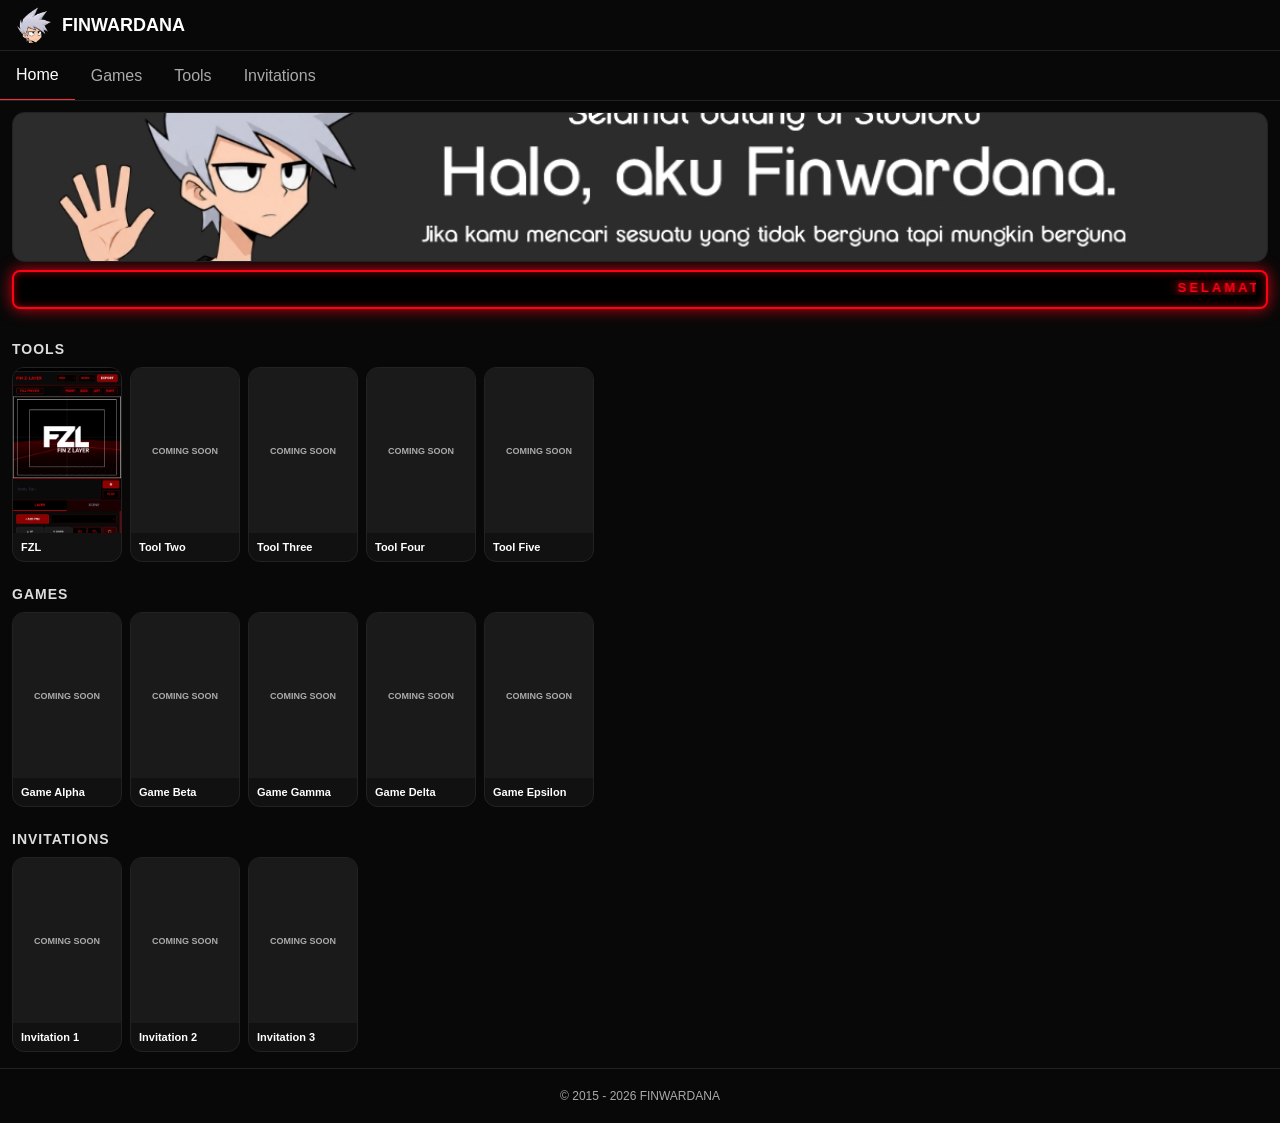
==== index.html @ e9aaccb2 "Update index.html" ====
<!DOCTYPE html>
<html lang="id">
<head>
    <meta charset="UTF-8">
    <meta name="viewport" content="width=device-width, initial-scale=1.0">
    <title>FINWARDANA</title>
    <!-- Pastikan jalur file CSS ini benar -->
    <link rel="stylesheet" href="css/style.css">
</head>
<body>

    <!-- Container Header (Dimuat otomatis oleh layout.js) -->
    <div id="header"></div>

    <!-- Konten Utama -->
    <main class="section">
        
        <!-- Hero Banner Baru (Tanpa Shading, Rounded, Ada Text Berjalan) -->
        <div class="hero-container">
            <div class="hero">
                <img src="assets/img/banner.jpg" alt="Banner" class="hero-image">
            </div>
            <div class="marquee-box">
                <marquee behavior="scroll" direction="left" scrollamount="5">
                    Selamat datang di isi otakku! Halo, aku Fin Wardana. 
                </marquee>
            </div>
        </div>

        <!-- Tools -->
        <h2 class="section-title">TOOLS</h2>
        <div id="tools-slider" class="slider"></div>

        <!-- Games -->
        <h2 class="section-title">GAMES</h2>
        <div id="games-slider" class="slider"></div>

        <!-- Invitations -->
        <h2 class="section-title">INVITATIONS</h2>
        <div id="invitations-slider" class="slider"></div>

    </main>

    <!-- Container Footer (Dimuat otomatis oleh layout.js) -->
    <div id="footer"></div>

    <!-- Script JavaScript -->
    <script src="js/layout.js"></script>
    <script src="js/main.js"></script>
</body>
</html>
---- css/style.css ----
/* ========================================
              FINWARDANA THEME
======================================== */

:root{
    --bg:#080808;
    --surface:#111;
    --border:#222;
    --text:#fff;
    --text-muted:#aaa;
    --accent:#ff2b3a;

    --radius:12px;
    --header-mobile:100px;
    --header-desktop:76px;
}

/* ========================================
                   RESET
======================================== */

*{
    margin:0;
    padding:0;
    box-sizing:border-box;
}

/* ========================================
                   BODY
======================================== */

body{
    font-family:Arial,sans-serif;
    background:var(--bg);
    color:var(--text);
    padding-top:var(--header-mobile);
    overflow-x:hidden;
}

a{
    text-decoration:none;
    color:inherit;
}

img{
    display:block;
    max-width:100%;
}

/* ========================================
                   HEADER
======================================== */

.header{
    position:fixed;
    top:0;
    left:0;
    width:100%;
    background:var(--bg);
    border-bottom:1px solid var(--border);
    z-index:9999;
}

.logo-bar{
    height:50px;
    display:flex;
    align-items:center;
    gap:10px;
    padding:0 16px;
    font-size:18px;
    font-weight:900;
}

.logo-icon{
    width:36px;
    height:36px;
    object-fit:contain;
}

/* ========================================
                   NAVBAR
======================================== */

.navbar{
    height:50px;
    display:flex;
    overflow-x:auto;
    white-space:nowrap;
    border-top:1px solid var(--border);
    scrollbar-width:none;
}

.navbar::-webkit-scrollbar{
    display:none;
}

.navbar a{
    padding:0 16px;
    height:50px;
    display:flex;
    align-items:center;
    color:var(--text-muted);
    transition:.2s;
}

.navbar a:hover{
    color:var(--text);
}

.navbar a.active{
    color:var(--text);
    border-bottom:2px solid var(--accent);
}

/* ========================================
                HERO BANNER
======================================== */

.hero-container {
    padding: 0 0 12px 0;
}

.hero{
    position: relative;
    height: 150px;
    width: 100%;
    border-radius: var(--radius);
    overflow: hidden;
    border: 1px solid var(--border);
    background: var(--surface);
}

.hero-image{
    width:100%;
    height:100%;
    object-fit:cover;
}

/* ========================================
   MARQUEE BOX (Border & Lampu LED Merah Menyala Total)
======================================== */
@import url('https://fonts.googleapis.com/css2?family=Orbitron:wght@900&display=swap');

.marquee-box {
    margin-top: 8px;
    background: #000000;
    /* Border diubah langsung jadi merah terang menyala */
    border: 2px solid #ff0015;
    border-radius: 8px;
    padding: 8px 10px;
    /* Efek cahaya/lightning merah meluber ke luar dan ke dalam */
    box-shadow: 0 0 15px rgba(255, 0, 21, 0.8), inset 0 0 8px rgba(255, 0, 21, 0.5);
}

.marquee-box marquee {
    font-family: 'Orbitron', sans-serif;
    font-size: 13px;
    font-weight: 900;
    color: #ff0015;
    letter-spacing: 3px;
    text-transform: uppercase;
    text-shadow: 0 0 8px #ff0015, 0 0 15px rgba(255, 0, 21, 0.9);
}

/* ========================================
   SECTION
======================================== */

.section{
    padding:12px;
}

.section-title{
    font-size:14px;
    font-weight:900;
    letter-spacing:1px;
    margin-top:20px;
    margin-bottom:10px;
    color:#ddd;
}

/* ========================================
   SLIDER (KHUSUS HOME)
======================================== */

.section > .slider {
    display: flex;
    gap: 8px;
    overflow-x: auto;
    padding-bottom: 4px;
    scrollbar-width: none;
}

.section > .slider::-webkit-scrollbar {
    display: none;
}

/* ========================================
         CARD & THUMBNAIL STYLE
======================================== */

.card {
    background: var(--surface);
    border: 1px solid var(--border);
    border-radius: var(--radius);
    overflow: hidden;
    display: flex;
    flex-direction: column;
    text-decoration: none;
    
    transform: none !important;
    -webkit-tap-highlight-color: transparent;
}

/* Ukuran kartu khusus untuk Home (Slider) */
.section > .slider .card {
    flex: 0 0 110px;
    width: 110px;
}

.thumb {
    width: 100%;
    height: 165px;
    background-size: cover;
    background-position: center;
    background-color: #1a1a1a;
    
    display: flex;
    align-items: center;
    justify-content: center;
    color: var(--text-muted);
    font-size: 9px;
    font-weight: bold;
    text-align: center;
    text-transform: uppercase;
    
    transition: filter 0.15s ease;
}

.card:active .thumb {
    filter: brightness(0.7);
}

.card h3 {
    font-size: 11px;
    font-weight: 700;
    color: var(--text);
    padding: 8px;
    white-space: nowrap;
    overflow: hidden;
    text-overflow: ellipsis;
}

/* ========================================
   FOOTER
======================================== */

footer {
    text-align: center;
    padding: 20px;
    color: var(--text-muted);
    font-size: 12px;
    border-top: 1px solid var(--border);
}

/* ========================================
   GRID LIST KE BAWAH 3 KOLOM (Halaman Games, Tools, Invitations)
======================================== */
#games-list, 
#tools-list, 
#invitations-list {
    display: grid !important;
    grid-template-columns: repeat(3, 1fr) !important;
    gap: 8px !important;
    overflow-x: visible !important;
}

#games-list .card, 
#tools-list .card, 
#invitations-list .card {
    width: 100% !important;
    flex: unset !important;
}
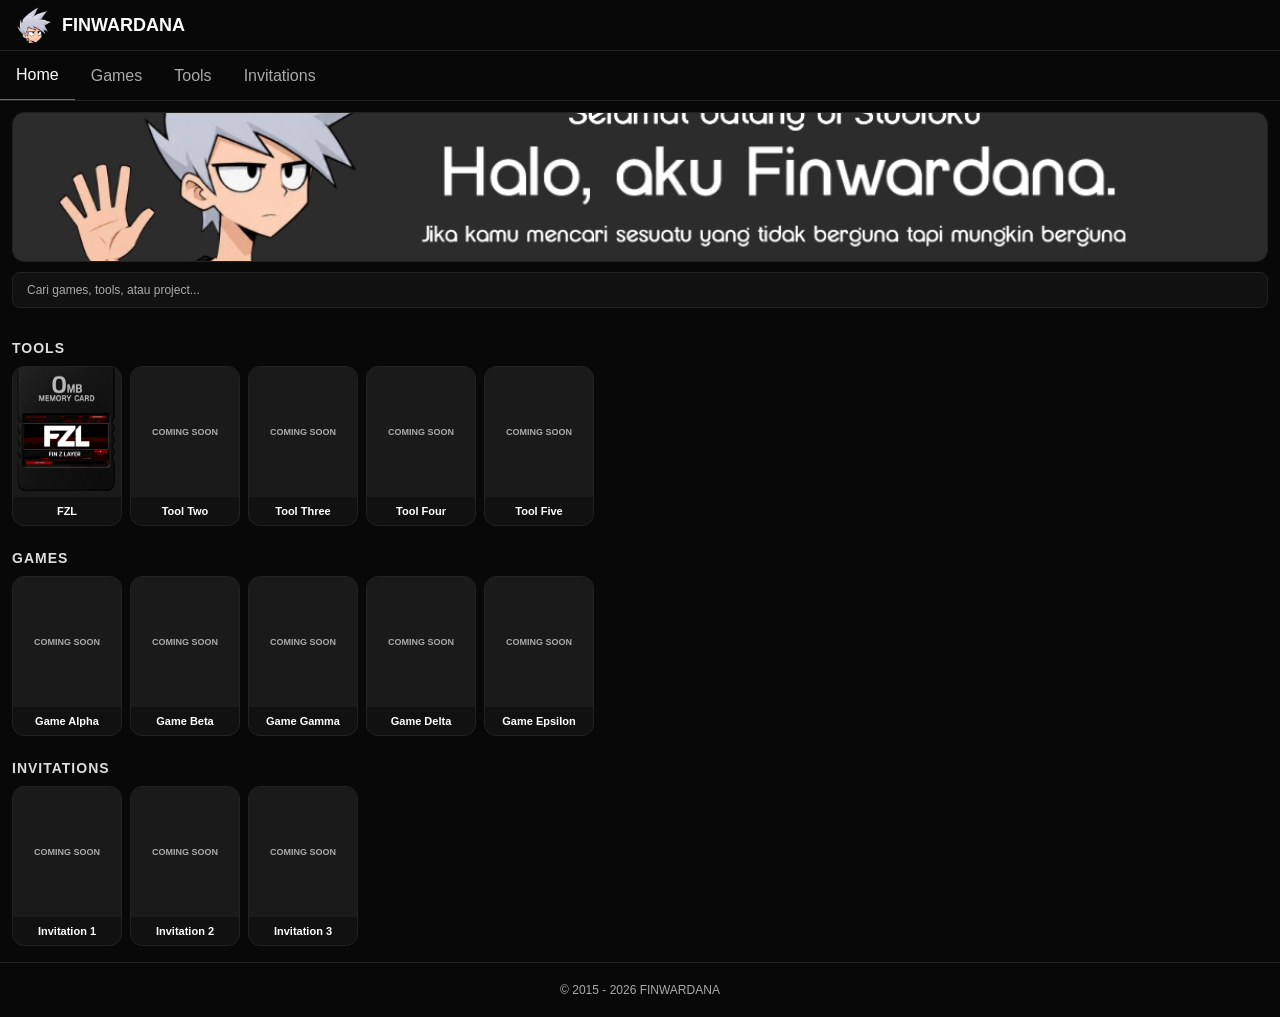
==== commit c2a706ed: "Update index.html" ====
--- a/index.html
+++ b/index.html
@@ -15,15 +15,14 @@
     <!-- Konten Utama -->
     <main class="section">
         
-        <!-- Hero Banner Baru (Tanpa Shading, Rounded, Ada Text Berjalan) -->
+        <!-- Hero Banner & Tombol Search -->
         <div class="hero-container">
             <div class="hero">
                 <img src="assets/img/banner.jpg" alt="Banner" class="hero-image">
             </div>
-            <div class="marquee-box">
-                <marquee behavior="scroll" direction="left" scrollamount="5">
-                    Selamat datang di isi otakku! Halo, aku Fin Wardana. 
-                </marquee>
+            <!-- Kotak Search Bar -->
+            <div class="search-box">
+                <input type="text" placeholder="Cari games, tools, atau project..." id="search-input">
             </div>
         </div>
 
--- a/css/style.css
+++ b/css/style.css
@@ -1,5 +1,5 @@
 /* ========================================
-              FINWARDANA THEME
+   FINWARDANA THEME
 ======================================== */
 
 :root{
@@ -16,7 +16,7 @@
 }
 
 /* ========================================
-                   RESET
+   RESET
 ======================================== */
 
 *{
@@ -26,7 +26,7 @@
 }
 
 /* ========================================
-                   BODY
+   BODY
 ======================================== */
 
 body{
@@ -48,7 +48,7 @@
 }
 
 /* ========================================
-                   HEADER
+   HEADER
 ======================================== */
 
 .header{
@@ -78,7 +78,7 @@
 }
 
 /* ========================================
-                   NAVBAR
+   NAVBAR
 ======================================== */
 
 .navbar{
@@ -113,7 +113,7 @@
 }
 
 /* ========================================
-                HERO BANNER
+   HERO BANNER (Tanpa Shading, Rounded, Ada Jarak)
 ======================================== */
 
 .hero-container {
@@ -137,29 +137,32 @@
 }
 
 /* ========================================
-   MARQUEE BOX (Border & Lampu LED Merah Menyala Total)
-======================================== */
-@import url('https://fonts.googleapis.com/css2?family=Orbitron:wght@900&display=swap');
-
-.marquee-box {
-    margin-top: 8px;
-    background: #000000;
-    /* Border diubah langsung jadi merah terang menyala */
-    border: 2px solid #ff0015;
+   SEARCH BAR GAYA CYBERPUNK
+======================================== */
+.search-box {
+    margin-top: 10px;
+    width: 100%;
+}
+
+.search-box input {
+    width: 100%;
+    background: var(--surface);
+    border: 1px solid var(--border);
     border-radius: 8px;
-    padding: 8px 10px;
-    /* Efek cahaya/lightning merah meluber ke luar dan ke dalam */
-    box-shadow: 0 0 15px rgba(255, 0, 21, 0.8), inset 0 0 8px rgba(255, 0, 21, 0.5);
-}
-
-.marquee-box marquee {
-    font-family: 'Orbitron', sans-serif;
-    font-size: 13px;
-    font-weight: 900;
-    color: #ff0015;
-    letter-spacing: 3px;
-    text-transform: uppercase;
-    text-shadow: 0 0 8px #ff0015, 0 0 15px rgba(255, 0, 21, 0.9);
+    padding: 10px 14px;
+    font-size: 12px;
+    color: var(--text);
+    outline: none;
+    transition: 0.2s;
+}
+
+.search-box input:focus {
+    border-color: var(--accent);
+    box-shadow: 0 0 8px rgba(255, 43, 58, 0.4);
+}
+
+.search-box input::placeholder {
+    color: var(--text-muted);
 }
 
 /* ========================================
@@ -196,7 +199,7 @@
 }
 
 /* ========================================
-         CARD & THUMBNAIL STYLE
+   CARD & THUMBNAIL STYLE
 ======================================== */
 
 .card {
@@ -220,7 +223,7 @@
 
 .thumb {
     width: 100%;
-    height: 165px;
+    height: 130px;
     background-size: cover;
     background-position: center;
     background-color: #1a1a1a;
@@ -249,6 +252,7 @@
     white-space: nowrap;
     overflow: hidden;
     text-overflow: ellipsis;
+    text-align: center;
 }
 
 /* ========================================
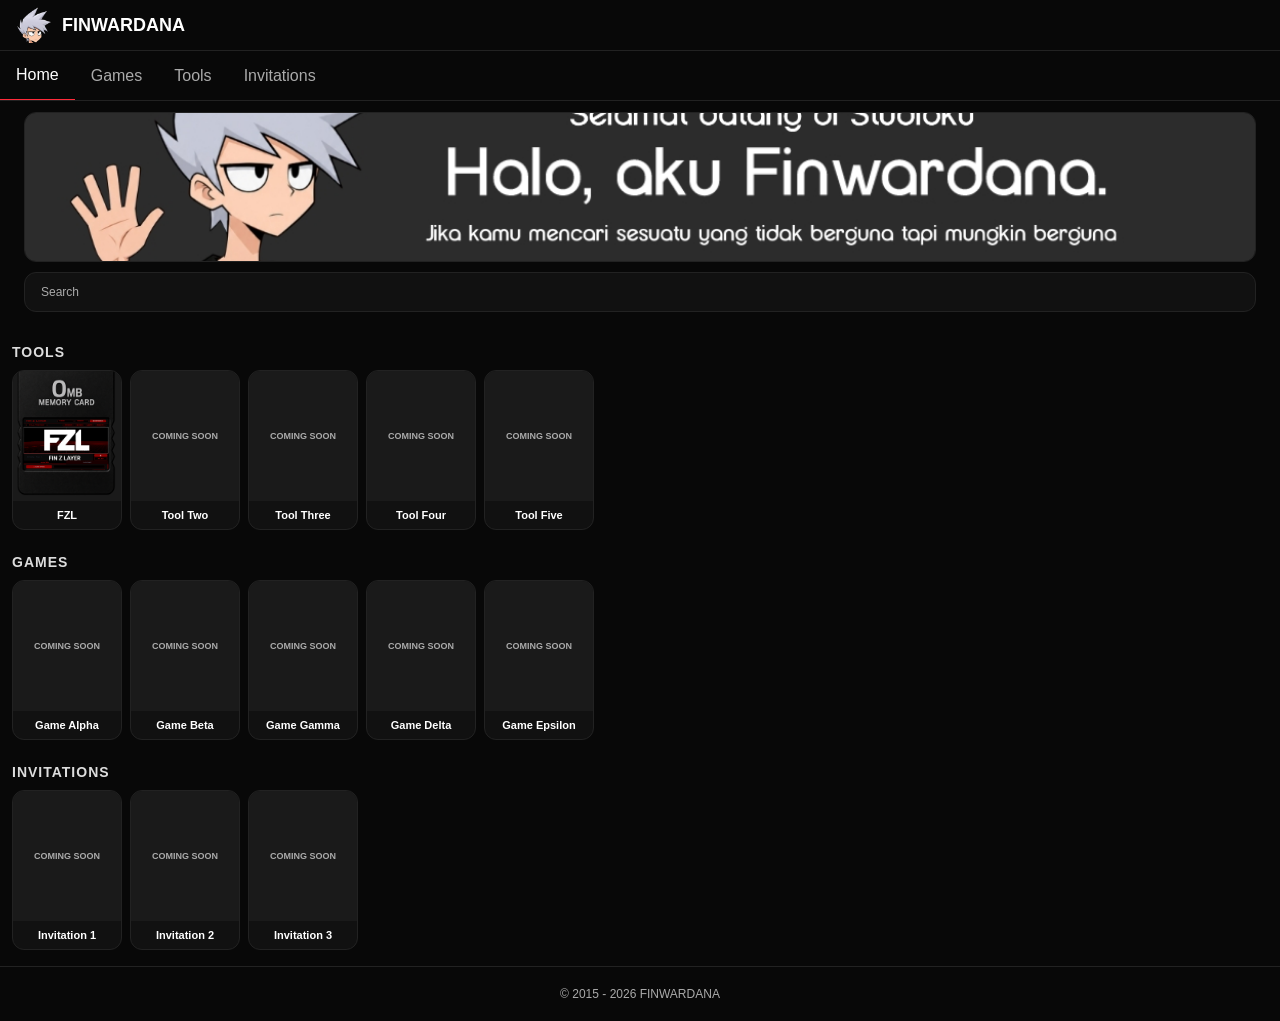
==== commit b6848e8b: "Update index.html" ====
--- a/index.html
+++ b/index.html
@@ -22,7 +22,7 @@
             </div>
             <!-- Kotak Search Bar -->
             <div class="search-box">
-                <input type="text" placeholder="Cari games, tools, atau project..." id="search-input">
+                <input type="text" placeholder="Search" id="search-input">
             </div>
         </div>
 
--- a/css/style.css
+++ b/css/style.css
@@ -113,11 +113,11 @@
 }
 
 /* ========================================
-   HERO BANNER (Tanpa Shading, Rounded, Ada Jarak)
+   HERO BANNER & SEARCH BAR (Sejajar & Pas)
 ======================================== */
 
 .hero-container {
-    padding: 0 0 12px 0;
+    padding: 0 12px 12px 12px; /* Diberi padding kiri-kanan agar lebarnya sama persis dan sejajar dengan banner */
 }
 
 .hero{
@@ -137,7 +137,7 @@
 }
 
 /* ========================================
-   SEARCH BAR GAYA CYBERPUNK
+   SEARCH BAR (Tanpa Border Merah saat Diklik, Placeholder: Search)
 ======================================== */
 .search-box {
     margin-top: 10px;
@@ -148,17 +148,18 @@
     width: 100%;
     background: var(--surface);
     border: 1px solid var(--border);
-    border-radius: 8px;
-    padding: 10px 14px;
+    border-radius: var(--radius);
+    padding: 12px 16px;
     font-size: 12px;
     color: var(--text);
-    outline: none;
+    outline: none; /* Menghilangkan border bawaan saat aktif/klik */
+    box-shadow: none; /* Menghilangkan efek glow merah */
     transition: 0.2s;
 }
 
 .search-box input:focus {
-    border-color: var(--accent);
-    box-shadow: 0 0 8px rgba(255, 43, 58, 0.4);
+    border-color: var(--border); /* Memastikan border tidak berubah jadi merah saat diklik */
+    box-shadow: none;
 }
 
 .search-box input::placeholder {
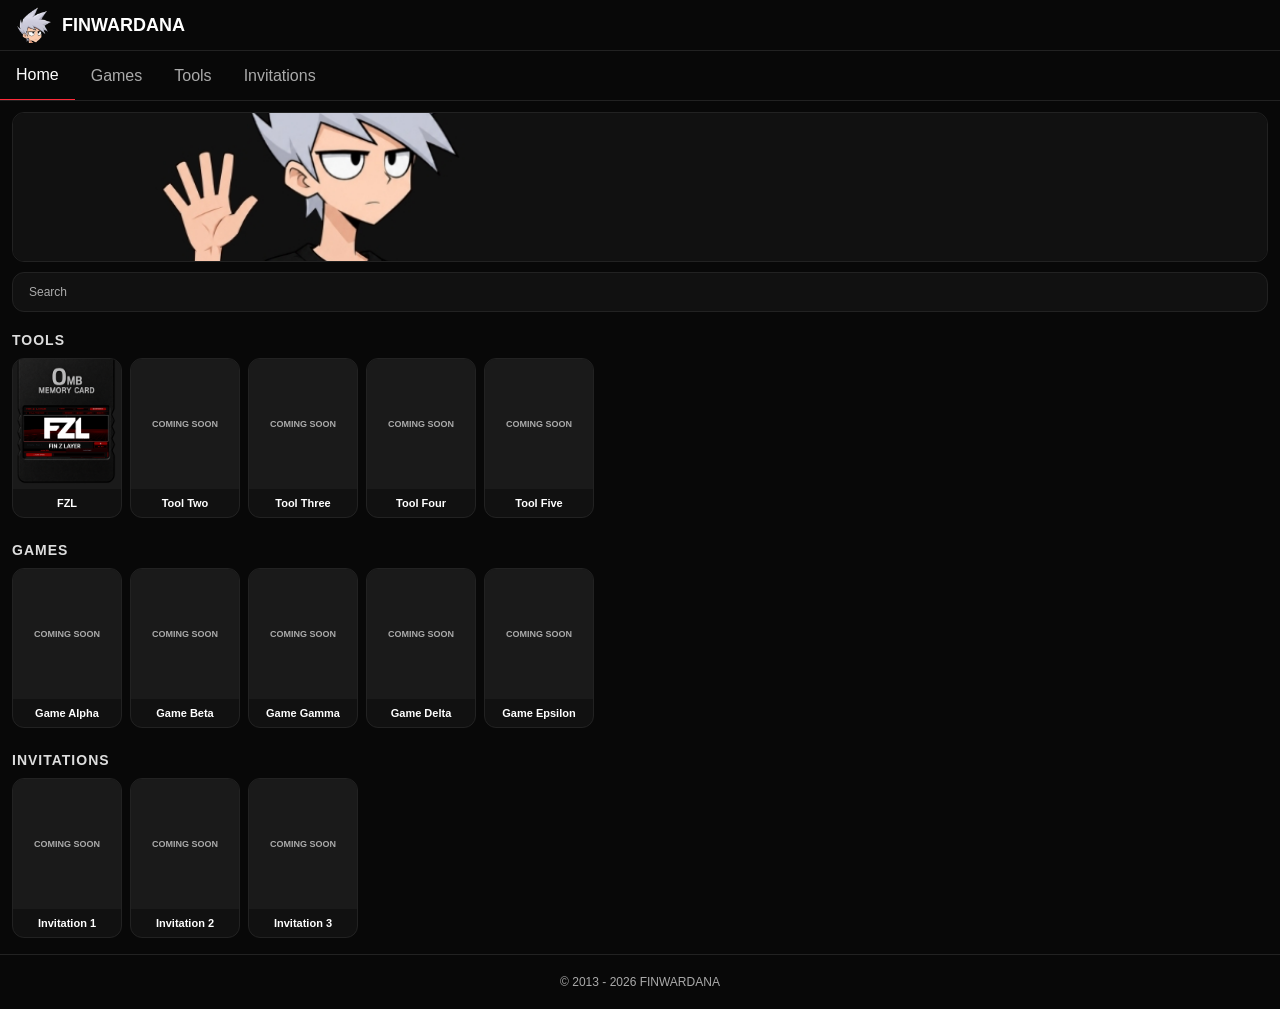
==== commit c42302aa: "Update index.html" ====
--- a/index.html
+++ b/index.html
@@ -19,7 +19,31 @@
         <div class="hero-container">
             <div class="hero">
                 <img src="assets/img/banner.jpg" alt="Banner" class="hero-image">
+                
+                <!-- Status Bars di Sebelah Kanan Banner -->
+                <div class="status-bars-container">
+                    <div class="status-item">
+                        <div class="status-info">
+                            <span class="status-label">BOREDOM</span>
+                            <span class="status-value" id="boredom-val">0%</span>
+                        </div>
+                        <div class="bar-frame">
+                            <div class="bar-fill boredom-fill"></div>
+                        </div>
+                    </div>
+
+                    <div class="status-item">
+                        <div class="status-info">
+                            <span class="status-label">SOCIAL ENERGY</span>
+                            <span class="status-value" id="energy-val">100%</span>
+                        </div>
+                        <div class="bar-frame">
+                            <div class="bar-fill energy-fill"></div>
+                        </div>
+                    </div>
+                </div>
             </div>
+
             <!-- Kotak Search Bar -->
             <div class="search-box">
                 <input type="text" placeholder="Search" id="search-input">
--- a/css/style.css
+++ b/css/style.css
@@ -113,32 +113,31 @@
 }
 
 /* ========================================
-   HERO BANNER & SEARCH BAR (Sejajar & Pas)
+   HERO BANNER & SEARCH BAR (Full Lebar Konten, Rounded)
 ======================================== */
 
 .hero-container {
-    padding: 0 12px 12px 12px; /* Diberi padding kiri-kanan agar lebarnya sama persis dan sejajar dengan banner */
+    padding: 0;
+    width: 100%;
 }
 
 .hero{
     position: relative;
     height: 150px;
     width: 100%;
-    border-radius: var(--radius);
+    border-radius: var(--radius); /* Sudut melengkung rapi */
     overflow: hidden;
     border: 1px solid var(--border);
     background: var(--surface);
 }
 
 .hero-image{
-    width:100%;
-    height:100%;
-    object-fit:cover;
-}
-
-/* ========================================
-   SEARCH BAR (Tanpa Border Merah saat Diklik, Placeholder: Search)
-======================================== */
+    width: 100%;
+    height: 100%;
+    object-fit: cover;
+}
+
+/* SEARCH BAR (Lebar 100% pas selebar banner di atasnya) */
 .search-box {
     margin-top: 10px;
     width: 100%;
@@ -152,13 +151,13 @@
     padding: 12px 16px;
     font-size: 12px;
     color: var(--text);
-    outline: none; /* Menghilangkan border bawaan saat aktif/klik */
-    box-shadow: none; /* Menghilangkan efek glow merah */
+    outline: none;
+    box-shadow: none;
     transition: 0.2s;
 }
 
 .search-box input:focus {
-    border-color: var(--border); /* Memastikan border tidak berubah jadi merah saat diklik */
+    border-color: var(--border);
     box-shadow: none;
 }
 
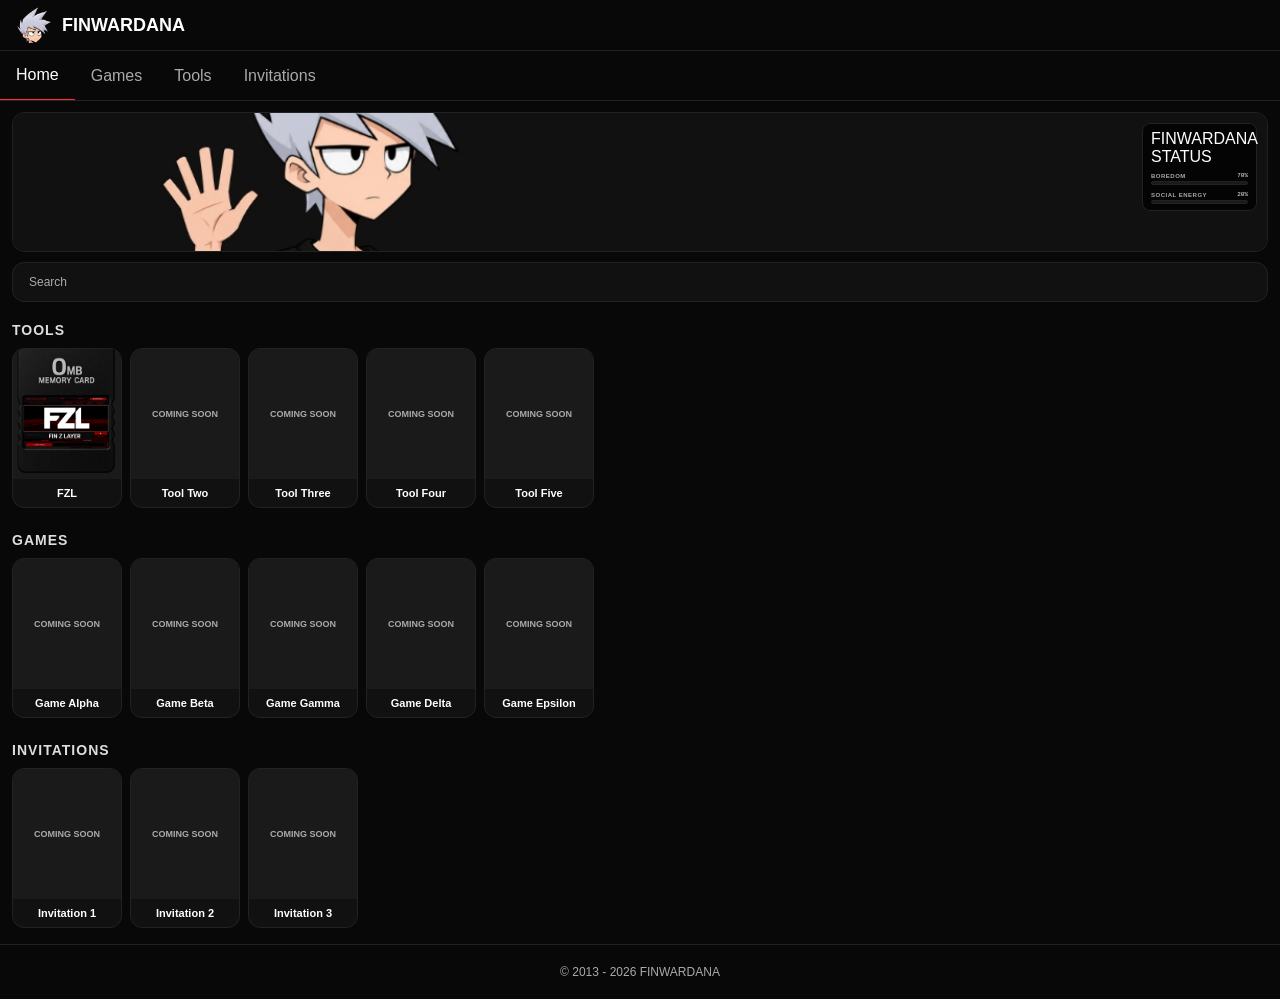
==== commit 82caf963: "Update index.html" ====
--- a/index.html
+++ b/index.html
@@ -20,12 +20,14 @@
             <div class="hero">
                 <img src="assets/img/banner.jpg" alt="Banner" class="hero-image">
                 
-                <!-- Status Bars di Sebelah Kanan Banner -->
+                <!-- Status Bars di Sebelah Lengan Kanan Karakter -->
                 <div class="status-bars-container">
+                    <div class="status-title">FINWARDANA STATUS</div>
+                    
                     <div class="status-item">
                         <div class="status-info">
                             <span class="status-label">BOREDOM</span>
-                            <span class="status-value" id="boredom-val">0%</span>
+                            <span class="status-value" id="boredom-val">70%</span>
                         </div>
                         <div class="bar-frame">
                             <div class="bar-fill boredom-fill"></div>
@@ -35,7 +37,7 @@
                     <div class="status-item">
                         <div class="status-info">
                             <span class="status-label">SOCIAL ENERGY</span>
-                            <span class="status-value" id="energy-val">100%</span>
+                            <span class="status-value" id="energy-val">20%</span>
                         </div>
                         <div class="bar-frame">
                             <div class="bar-fill energy-fill"></div>
--- a/css/style.css
+++ b/css/style.css
@@ -113,20 +113,21 @@
 }
 
 /* ========================================
-   HERO BANNER & SEARCH BAR (Full Lebar Konten, Rounded)
+   HERO BANNER & SEARCH BAR (Fixed & Proportional)
 ======================================== */
 
 .hero-container {
     padding: 0;
     width: 100%;
+    position: relative;
 }
 
 .hero{
     position: relative;
-    height: 150px;
-    width: 100%;
-    border-radius: var(--radius); /* Sudut melengkung rapi */
-    overflow: hidden;
+    height: 140px; /* Tinggi banner dikunci agar proporsional */
+    width: 100%;
+    border-radius: var(--radius);
+    overflow: hidden; /* Mengunci gambar agar tidak keluar batas */
     border: 1px solid var(--border);
     background: var(--surface);
 }
@@ -135,9 +136,93 @@
     width: 100%;
     height: 100%;
     object-fit: cover;
-}
-
-/* SEARCH BAR (Lebar 100% pas selebar banner di atasnya) */
+    object-position: center;
+}
+
+/* STATUS BARS DI DALAM BANNER */
+.status-bars-container {
+    position: absolute;
+    right: 10px;
+    top: 10px;
+    display: flex;
+    flex-direction: column;
+    gap: 6px;
+    background: rgba(0, 0, 0, 0.75);
+    border: 1px solid var(--border);
+    border-radius: 8px;
+    padding: 6px 8px;
+    backdrop-filter: blur(4px);
+    z-index: 5;
+    width: 115px;
+}
+
+.status-item {
+    display: flex;
+    flex-direction: column;
+    gap: 2px;
+}
+
+.status-info {
+    display: flex;
+    justify-content: space-between;
+    align-items: center;
+}
+
+.status-label {
+    font-family: Arial, sans-serif;
+    font-size: 6px;
+    font-weight: 700;
+    color: var(--text-muted);
+    letter-spacing: 0.5px;
+}
+
+.status-value {
+    font-size: 6px;
+    font-family: monospace;
+    color: var(--text);
+}
+
+.bar-frame {
+    width: 100%;
+    height: 4px;
+    background: #1a1a1a;
+    border: 1px solid var(--border);
+    border-radius: 2px;
+    overflow: hidden;
+}
+
+.bar-fill {
+    height: 100%;
+    width: 0%;
+    transition: width 0.5s ease-in-out;
+}
+
+/* Warna & Animasi Status Bar */
+.boredom-fill {
+    background: #ff2b3a;
+    box-shadow: 0 0 5px rgba(255, 43, 58, 0.6);
+    animation: boredomAnim 8s infinite alternate ease-in-out;
+}
+
+.energy-fill {
+    background: #00ff66;
+    box-shadow: 0 0 5px rgba(0, 255, 102, 0.6);
+    animation: energyAnim 8s infinite alternate ease-in-out;
+}
+
+@keyframes boredomAnim {
+    0% { width: 10%; }
+    50% { width: 75%; }
+    100% { width: 95%; }
+}
+
+@keyframes energyAnim {
+    0% { width: 90%; }
+    50% { width: 30%; }
+    100% { width: 10%; }
+}
+
+/* SEARCH BAR */
 .search-box {
     margin-top: 10px;
     width: 100%;
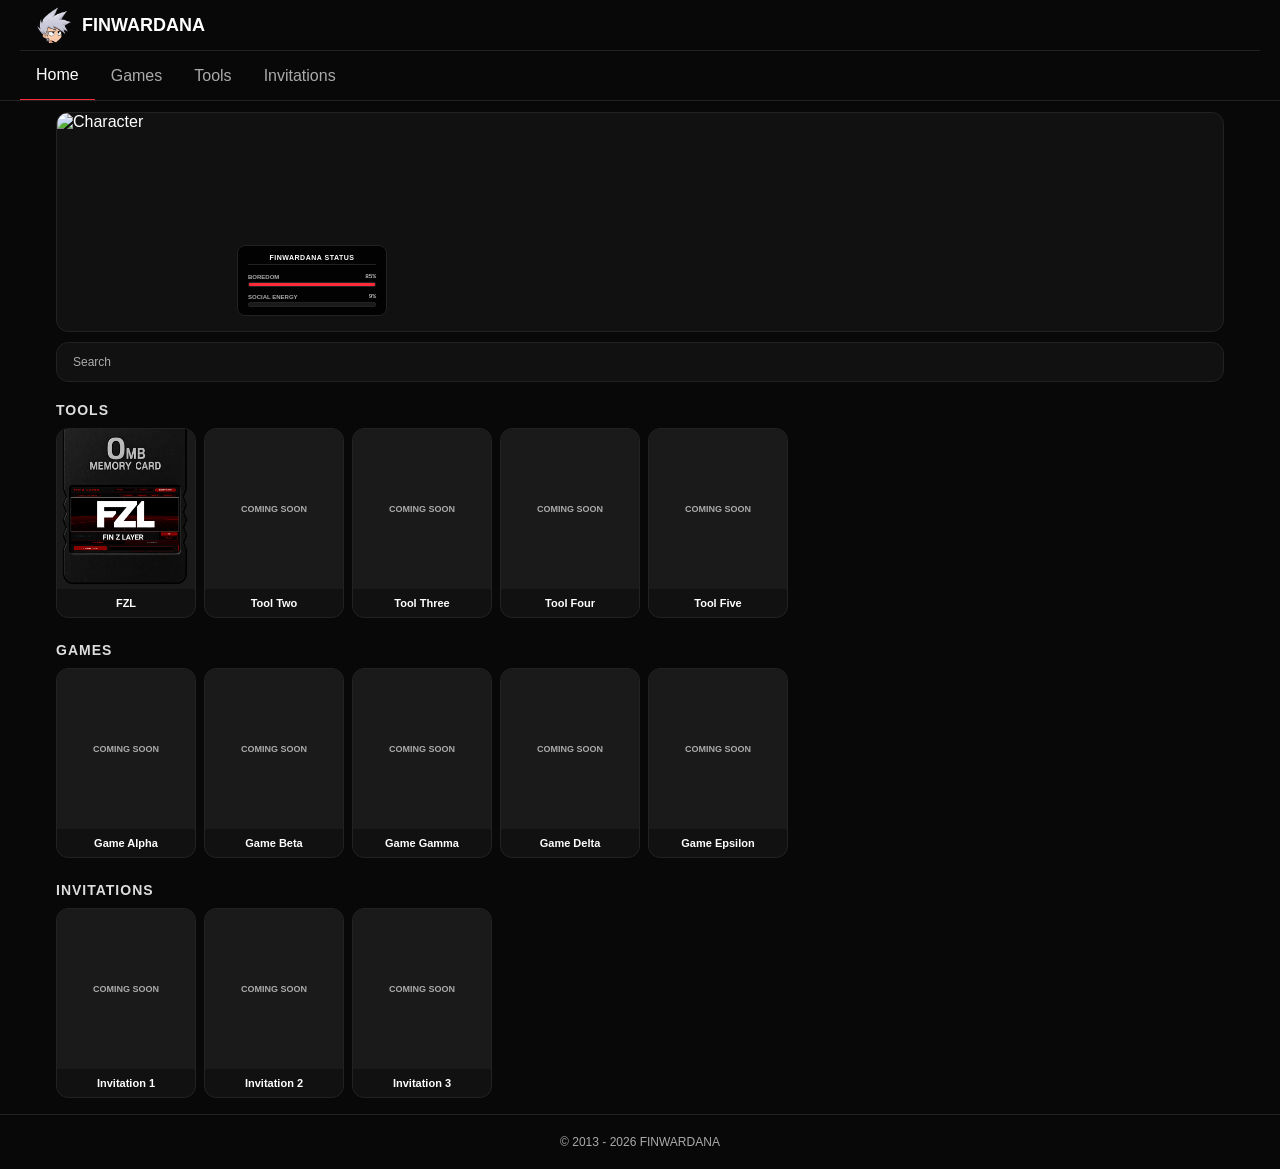
==== commit f6afc788: "Update index.html" ====
--- a/index.html
+++ b/index.html
@@ -18,7 +18,11 @@
         <!-- Hero Banner & Tombol Search -->
         <div class="hero-container">
             <div class="hero">
-                <img src="assets/img/banner.jpg" alt="Banner" class="hero-image">
+                <!-- Background Hero Polos (Abu-abu / Surface) -->
+                <div class="hero-bg"></div>
+                
+                <!-- Karakter Terpisah (Stay di kiri) -->
+                <img src="assets/img/character.png" alt="Character" class="hero-character">
                 
                 <!-- Status Bars di Sebelah Lengan Kanan Karakter -->
                 <div class="status-bars-container">
--- a/css/style.css
+++ b/css/style.css
@@ -113,7 +113,7 @@
 }
 
 /* ========================================
-   HERO BANNER & SEARCH BAR (Fixed & Proportional)
+   HERO BANNER & STATUS BARS
 ======================================== */
 
 .hero-container {
@@ -124,10 +124,10 @@
 
 .hero{
     position: relative;
-    height: 140px; /* Tinggi banner dikunci agar proporsional */
+    height: 140px;
     width: 100%;
     border-radius: var(--radius);
-    overflow: hidden; /* Mengunci gambar agar tidak keluar batas */
+    overflow: hidden;
     border: 1px solid var(--border);
     background: var(--surface);
 }
@@ -139,21 +139,35 @@
     object-position: center;
 }
 
-/* STATUS BARS DI DALAM BANNER */
+/* STATUS BARS (Di sebelah lengan kanan karakter) */
 .status-bars-container {
     position: absolute;
-    right: 10px;
-    top: 10px;
+    left: 120px;
+    bottom: 8px;
+    top: auto;
+    transform: none;
     display: flex;
     flex-direction: column;
-    gap: 6px;
-    background: rgba(0, 0, 0, 0.75);
+    gap: 5px;
+    background: rgba(0, 0, 0, 0.85);
     border: 1px solid var(--border);
     border-radius: 8px;
     padding: 6px 8px;
     backdrop-filter: blur(4px);
     z-index: 5;
-    width: 115px;
+    width: 125px;
+}
+
+.status-title {
+    font-family: Arial, sans-serif;
+    font-size: 6px;
+    font-weight: 900;
+    color: var(--text);
+    text-align: center;
+    letter-spacing: 0.5px;
+    margin-bottom: 2px;
+    border-bottom: 1px solid var(--border);
+    padding-bottom: 3px;
 }
 
 .status-item {
@@ -170,14 +184,13 @@
 
 .status-label {
     font-family: Arial, sans-serif;
-    font-size: 6px;
+    font-size: 5px;
     font-weight: 700;
     color: var(--text-muted);
-    letter-spacing: 0.5px;
 }
 
 .status-value {
-    font-size: 6px;
+    font-size: 5px;
     font-family: monospace;
     color: var(--text);
 }
@@ -194,32 +207,18 @@
 .bar-fill {
     height: 100%;
     width: 0%;
-    transition: width 0.5s ease-in-out;
-}
-
-/* Warna & Animasi Status Bar */
+    transition: width 1.5s ease-in-out;
+}
+
+/* Warna Bar */
 .boredom-fill {
     background: #ff2b3a;
     box-shadow: 0 0 5px rgba(255, 43, 58, 0.6);
-    animation: boredomAnim 8s infinite alternate ease-in-out;
 }
 
 .energy-fill {
     background: #00ff66;
     box-shadow: 0 0 5px rgba(0, 255, 102, 0.6);
-    animation: energyAnim 8s infinite alternate ease-in-out;
-}
-
-@keyframes boredomAnim {
-    0% { width: 10%; }
-    50% { width: 75%; }
-    100% { width: 95%; }
-}
-
-@keyframes energyAnim {
-    0% { width: 90%; }
-    50% { width: 30%; }
-    100% { width: 10%; }
 }
 
 /* SEARCH BAR */
@@ -255,16 +254,18 @@
 ======================================== */
 
 .section{
-    padding:12px;
+    padding: 12px 16px;
+    max-width: 1200px;
+    margin: 0 auto;
 }
 
 .section-title{
-    font-size:14px;
-    font-weight:900;
-    letter-spacing:1px;
-    margin-top:20px;
-    margin-bottom:10px;
-    color:#ddd;
+    font-size: 14px;
+    font-weight: 900;
+    letter-spacing: 1px;
+    margin-top: 20px;
+    margin-bottom: 10px;
+    color: #ddd;
 }
 
 /* ========================================
@@ -353,7 +354,7 @@
 }
 
 /* ========================================
-   GRID LIST KE BAWAH 3 KOLOM (Halaman Games, Tools, Invitations)
+   GRID LIST KE BAWAH (Halaman Games, Tools, Invitations)
 ======================================== */
 #games-list, 
 #tools-list, 
@@ -369,4 +370,58 @@
 #invitations-list .card {
     width: 100% !important;
     flex: unset !important;
+}
+
+/* ========================================
+   RESPONSIVE DESIGN UNTUK LAYAR PC / LAPTOP (FULL-WIDTH)
+======================================== */
+@media (min-width: 768px) {
+    /* Padding header menyesuaikan layar lebar */
+    .header {
+        padding: 0 20px;
+    }
+
+    /* Memperbesar ukuran hero banner agar lebih proporsional di PC */
+    .hero {
+        height: 220px;
+    }
+
+    /* Menyesuaikan skala status bar di PC */
+    .status-bars-container {
+        left: 180px;
+        bottom: 15px;
+        width: 150px;
+        padding: 8px 10px;
+        gap: 6px;
+    }
+
+    .status-title {
+        font-size: 7px;
+    }
+
+    .status-label, .status-value {
+        font-size: 6px;
+    }
+
+    .bar-frame {
+        height: 5px;
+    }
+
+    /* Memperbesar kartu slider di home */
+    .section > .slider .card {
+        flex: 0 0 140px;
+        width: 140px;
+    }
+
+    .thumb {
+        height: 160px;
+    }
+
+    /* Mengubah grid halaman list menjadi 5 kolom di PC agar lebih lega */
+    #games-list, 
+    #tools-list, 
+    #invitations-list {
+        grid-template-columns: repeat(5, 1fr) !important;
+        gap: 12px !important;
+    }
 }
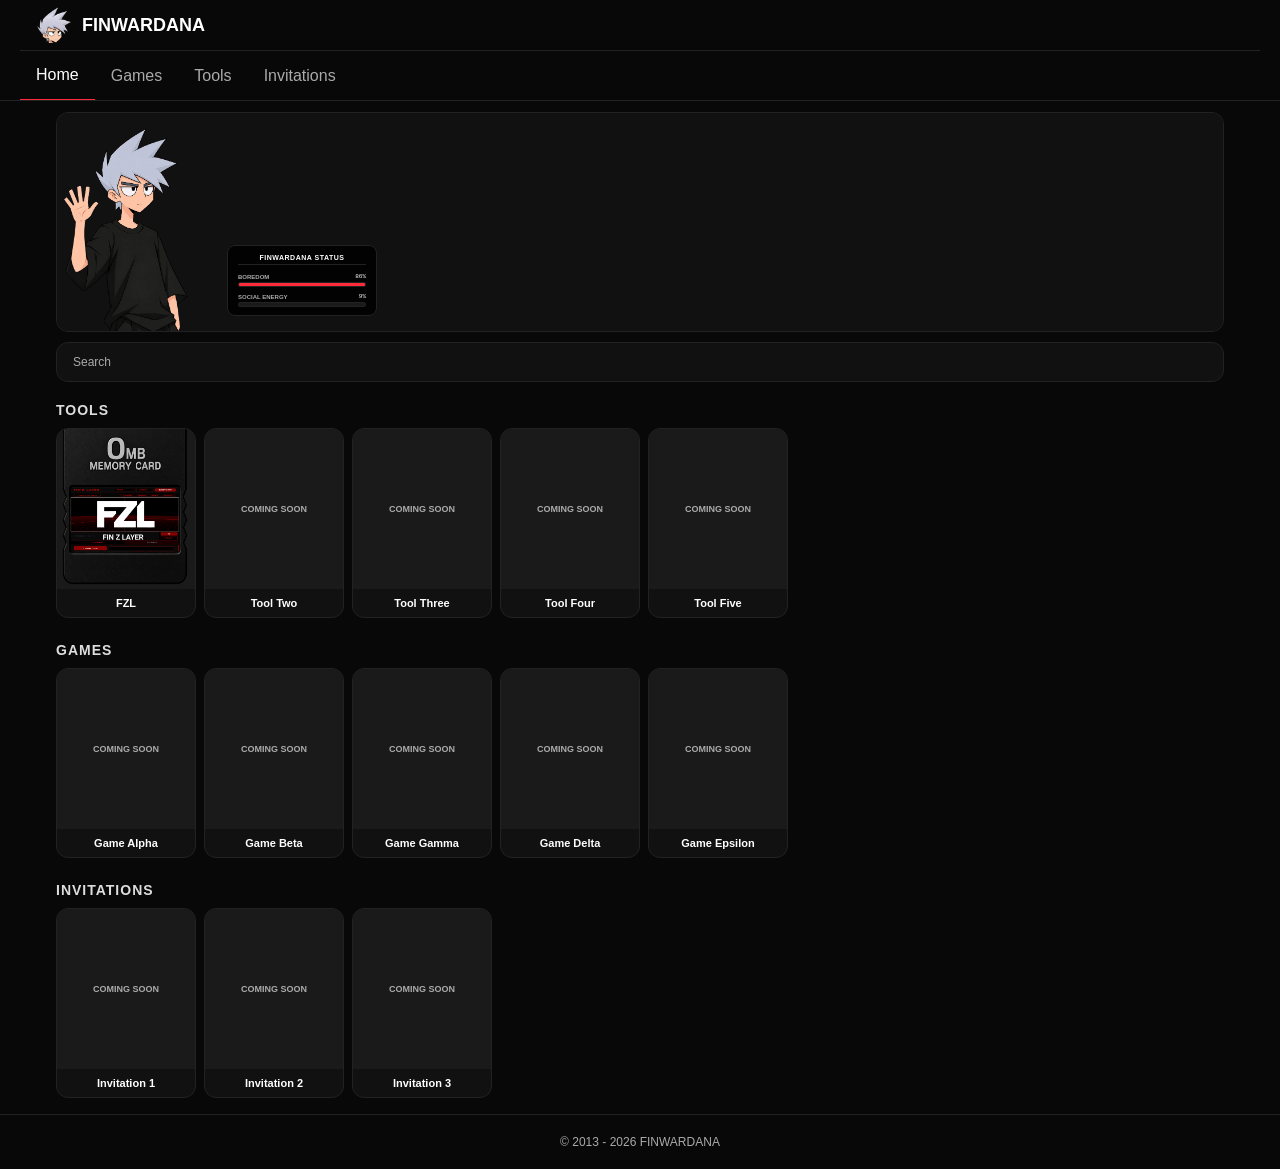
==== commit 60161790: "Update index.html" ====
--- a/index.html
+++ b/index.html
@@ -21,10 +21,10 @@
                 <!-- Background Hero Polos (Abu-abu / Surface) -->
                 <div class="hero-bg"></div>
                 
-                <!-- Karakter Terpisah (Stay di kiri) -->
+                <!-- Karakter Terpisah di Kiri (Ukurannya pas di dalam banner) -->
                 <img src="assets/img/character.png" alt="Character" class="hero-character">
                 
-                <!-- Status Bars di Sebelah Lengan Kanan Karakter -->
+                <!-- Status Bars di Sebelah Kanan Karakter -->
                 <div class="status-bars-container">
                     <div class="status-title">FINWARDANA STATUS</div>
                     
--- a/css/style.css
+++ b/css/style.css
@@ -113,7 +113,7 @@
 }
 
 /* ========================================
-   HERO BANNER & STATUS BARS
+   HERO BANNER & KARAKTER TERPISAH
 ======================================== */
 
 .hero-container {
@@ -130,20 +130,38 @@
     overflow: hidden;
     border: 1px solid var(--border);
     background: var(--surface);
-}
-
-.hero-image{
+    display: flex;
+    align-items: center;
+}
+
+/* Background polos hero */
+.hero-bg {
+    position: absolute;
+    top: 0;
+    left: 0;
     width: 100%;
     height: 100%;
-    object-fit: cover;
-    object-position: center;
+    background: var(--surface);
+    z-index: 1;
+}
+
+/* Karakter diposisikan tetap di sebelah kiri */
+.hero-character {
+    position: absolute;
+    left: 0;
+    bottom: 0;
+    height: 100%;
+    width: auto;
+    object-fit: contain;
+    object-position: bottom left;
+    z-index: 2;
 }
 
 /* STATUS BARS (Di sebelah lengan kanan karakter) */
 .status-bars-container {
     position: absolute;
-    left: 120px;
-    bottom: 8px;
+    left: 110px;
+    bottom: 12px;
     top: auto;
     transform: none;
     display: flex;
@@ -154,7 +172,7 @@
     border-radius: 8px;
     padding: 6px 8px;
     backdrop-filter: blur(4px);
-    z-index: 5;
+    z-index: 3;
     width: 125px;
 }
 
@@ -376,19 +394,16 @@
    RESPONSIVE DESIGN UNTUK LAYAR PC / LAPTOP (FULL-WIDTH)
 ======================================== */
 @media (min-width: 768px) {
-    /* Padding header menyesuaikan layar lebar */
     .header {
         padding: 0 20px;
     }
 
-    /* Memperbesar ukuran hero banner agar lebih proporsional di PC */
     .hero {
         height: 220px;
     }
 
-    /* Menyesuaikan skala status bar di PC */
     .status-bars-container {
-        left: 180px;
+        left: 170px;
         bottom: 15px;
         width: 150px;
         padding: 8px 10px;
@@ -407,7 +422,6 @@
         height: 5px;
     }
 
-    /* Memperbesar kartu slider di home */
     .section > .slider .card {
         flex: 0 0 140px;
         width: 140px;
@@ -417,7 +431,6 @@
         height: 160px;
     }
 
-    /* Mengubah grid halaman list menjadi 5 kolom di PC agar lebih lega */
     #games-list, 
     #tools-list, 
     #invitations-list {
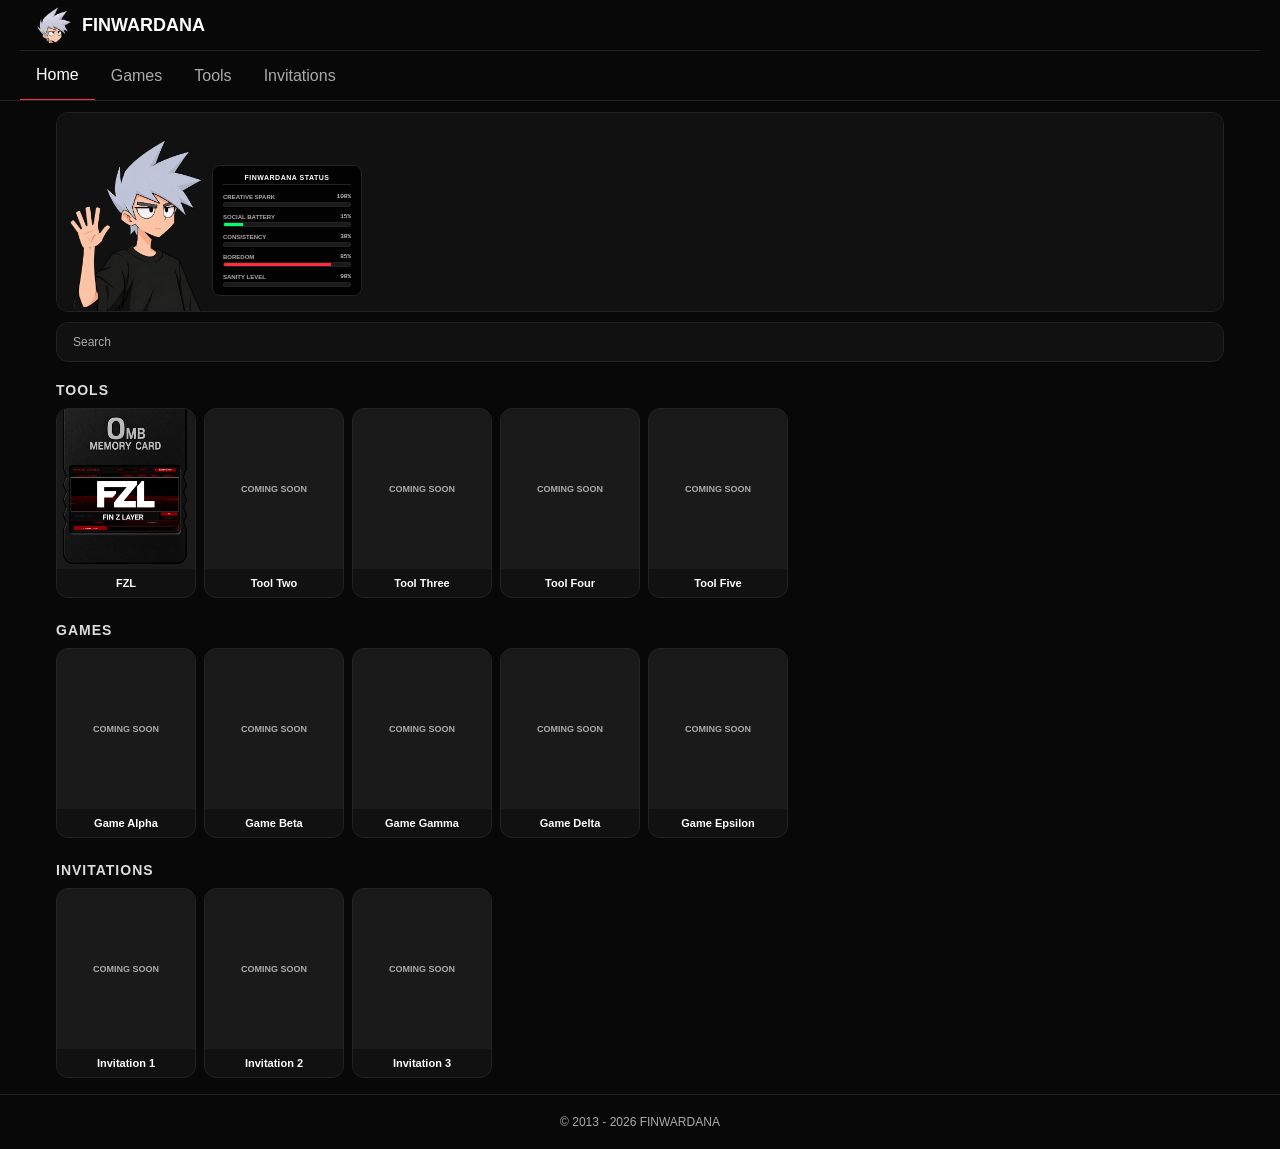
==== commit 14359a82: "Update index.html" ====
--- a/index.html
+++ b/index.html
@@ -24,27 +24,62 @@
                 <!-- Karakter Terpisah di Kiri (Ukurannya pas di dalam banner) -->
                 <img src="assets/img/character.png" alt="Character" class="hero-character">
                 
-                <!-- Status Bars di Sebelah Kanan Karakter -->
+                <!-- 5 Status Bars di Sebelah Kanan Karakter -->
                 <div class="status-bars-container">
                     <div class="status-title">FINWARDANA STATUS</div>
                     
+                    <!-- 1. Creative Spark -->
+                    <div class="status-item">
+                        <div class="status-info">
+                            <span class="status-label">CREATIVE SPARK</span>
+                            <span class="status-value">100%</span>
+                        </div>
+                        <div class="bar-frame">
+                            <div class="bar-fill creative-fill" style="width: 100%;"></div>
+                        </div>
+                    </div>
+
+                    <!-- 2. Social Battery -->
+                    <div class="status-item">
+                        <div class="status-info">
+                            <span class="status-label">SOCIAL BATTERY</span>
+                            <span class="status-value">15%</span>
+                        </div>
+                        <div class="bar-frame">
+                            <div class="bar-fill energy-fill" style="width: 15%;"></div>
+                        </div>
+                    </div>
+
+                    <!-- 3. Consistency -->
+                    <div class="status-item">
+                        <div class="status-info">
+                            <span class="status-label">CONSISTENCY</span>
+                            <span class="status-value">30%</span>
+                        </div>
+                        <div class="bar-frame">
+                            <div class="bar-fill consistency-fill" style="width: 30%;"></div>
+                        </div>
+                    </div>
+
+                    <!-- 4. Boredom -->
                     <div class="status-item">
                         <div class="status-info">
                             <span class="status-label">BOREDOM</span>
-                            <span class="status-value" id="boredom-val">70%</span>
+                            <span class="status-value">85%</span>
                         </div>
                         <div class="bar-frame">
-                            <div class="bar-fill boredom-fill"></div>
+                            <div class="bar-fill boredom-fill" style="width: 85%;"></div>
                         </div>
                     </div>
 
+                    <!-- 5. Sanity Level -->
                     <div class="status-item">
                         <div class="status-info">
-                            <span class="status-label">SOCIAL ENERGY</span>
-                            <span class="status-value" id="energy-val">20%</span>
+                            <span class="status-label">SANITY LEVEL</span>
+                            <span class="status-value">90%</span>
                         </div>
                         <div class="bar-frame">
-                            <div class="bar-fill energy-fill"></div>
+                            <div class="bar-fill sanity-fill" style="width: 90%;"></div>
                         </div>
                     </div>
                 </div>
--- a/css/style.css
+++ b/css/style.css
@@ -130,8 +130,6 @@
     overflow: hidden;
     border: 1px solid var(--border);
     background: var(--surface);
-    display: flex;
-    align-items: center;
 }
 
 /* Background polos hero */
@@ -145,23 +143,23 @@
     z-index: 1;
 }
 
-/* Karakter diposisikan tetap di sebelah kiri */
+/* CHARACTER */
 .hero-character {
     position: absolute;
-    left: 0;
+    left: 10px;
     bottom: 0;
-    height: 100%;
+    height: 125px;
     width: auto;
     object-fit: contain;
     object-position: bottom left;
     z-index: 2;
 }
 
-/* STATUS BARS (Di sebelah lengan kanan karakter) */
+/* STATUS BARS */
 .status-bars-container {
     position: absolute;
-    left: 110px;
-    bottom: 12px;
+    left: 118px;
+    bottom: 14px;
     top: auto;
     transform: none;
     display: flex;
@@ -173,7 +171,7 @@
     padding: 6px 8px;
     backdrop-filter: blur(4px);
     z-index: 3;
-    width: 125px;
+    width: 115px;
 }
 
 .status-title {
@@ -399,11 +397,15 @@
     }
 
     .hero {
-        height: 220px;
+        height: 200px;
+    }
+
+    .hero-character {
+        height: 180px;
     }
 
     .status-bars-container {
-        left: 170px;
+        left: 155px;
         bottom: 15px;
         width: 150px;
         padding: 8px 10px;
